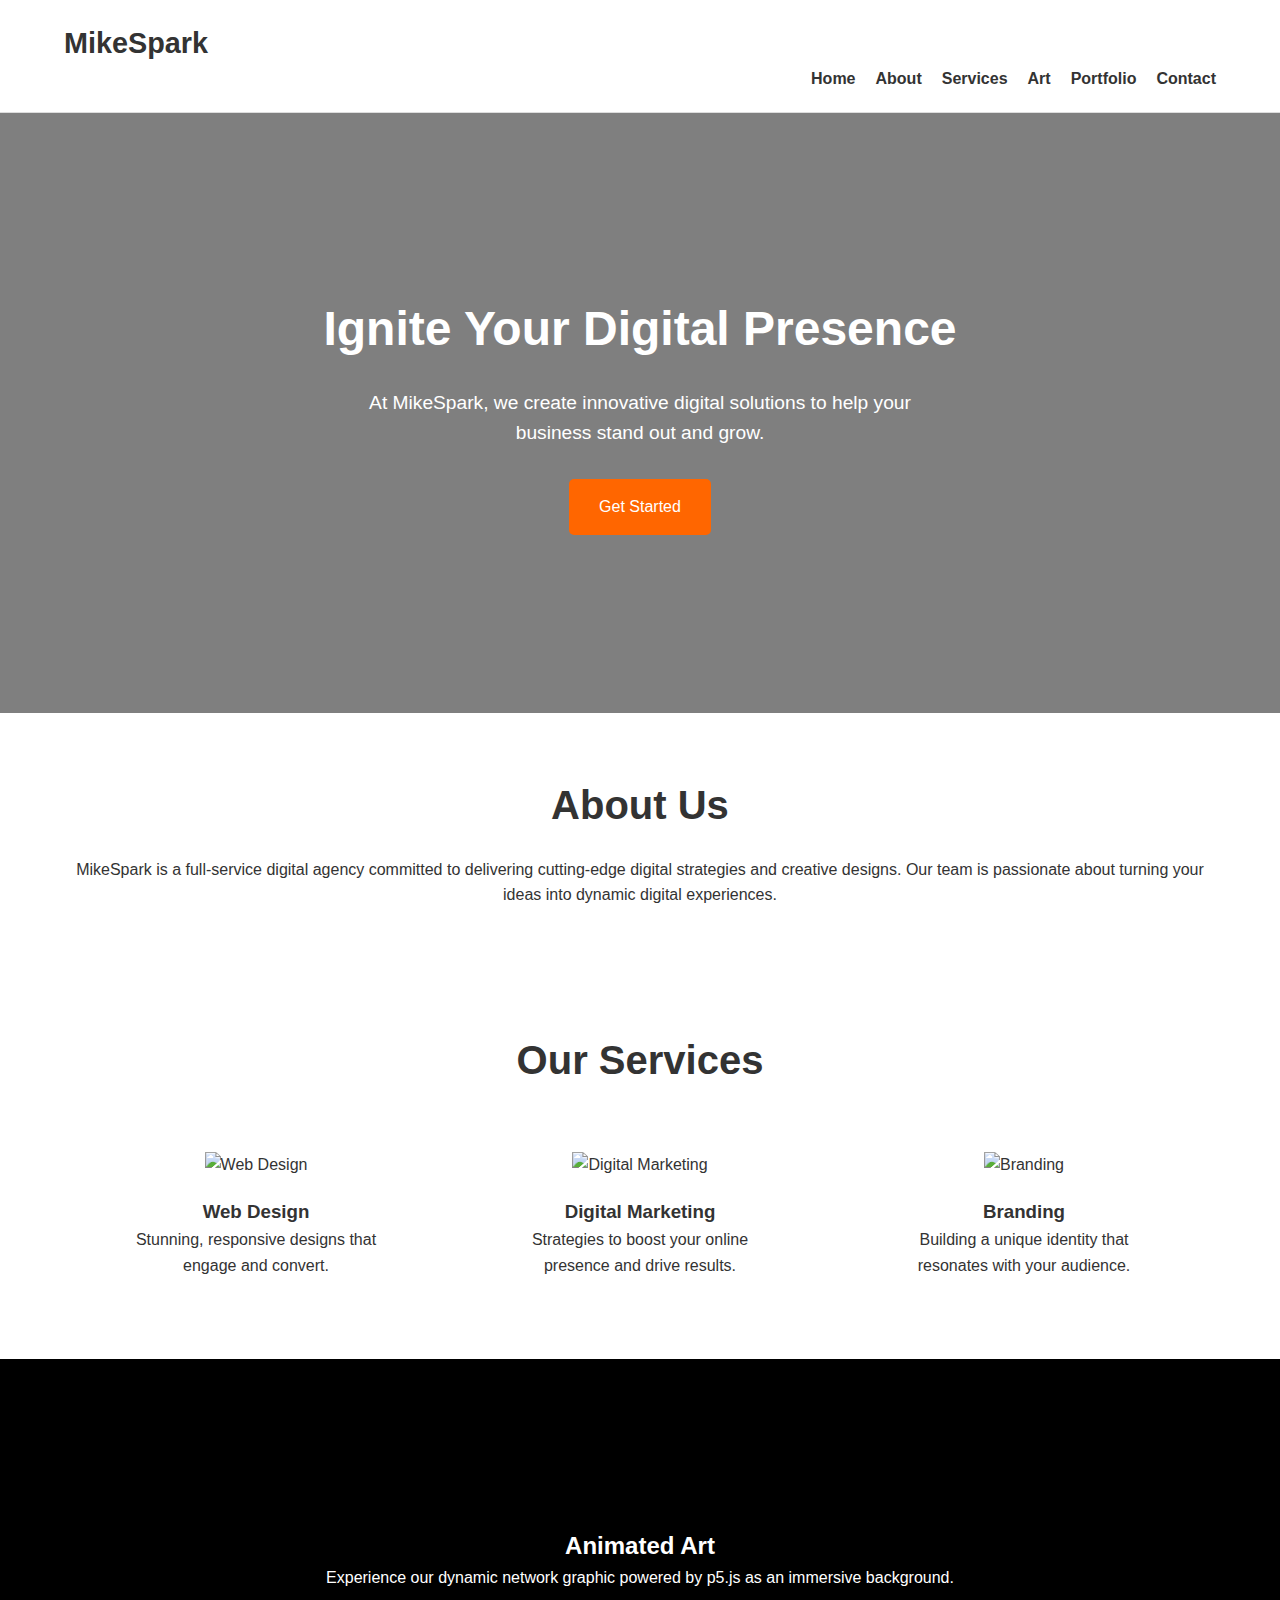
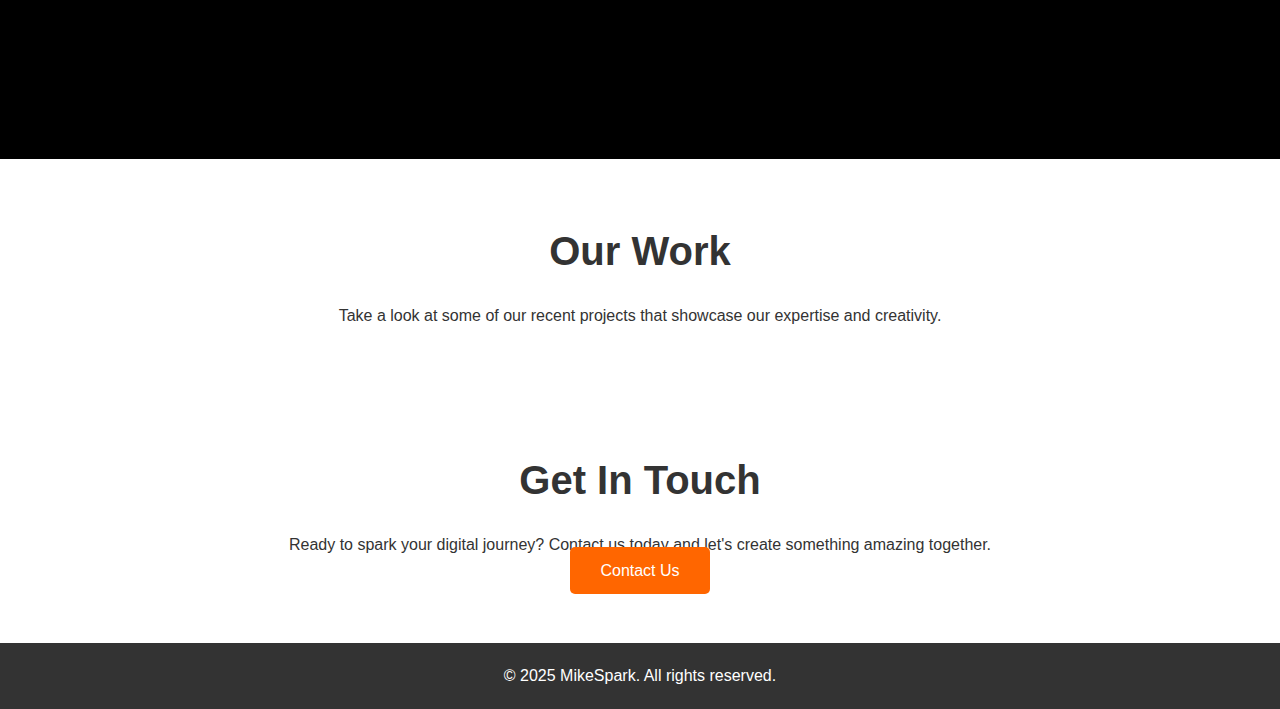
==== index.html @ 29df04f1 "New homepage" ====
<!DOCTYPE html>
<html lang="en">
<head>
  <meta charset="UTF-8">
  <meta name="viewport" content="width=device-width, initial-scale=1">
  <title>MikeSpark - Digital Agency</title>
  <style>
    /* Reset styles */
    * {
      margin: 0;
      padding: 0;
      box-sizing: border-box;
    }
    body {
      font-family: Arial, sans-serif;
      line-height: 1.6;
      color: #333;
    }
    /* Header */
    header {
      background: #fff;
      border-bottom: 1px solid #ddd;
      padding: 20px 0;
    }
    .container {
      width: 90%;
      max-width: 1200px;
      margin: 0 auto;
    }
    .logo h2 {
      display: inline;
      font-size: 1.8em;
      color: #333;
    }
    nav {
      float: right;
    }
    nav ul {
      list-style: none;
      display: flex;
    }
    nav ul li {
      margin-left: 20px;
    }
    nav ul li a {
      text-decoration: none;
      color: #333;
      font-weight: bold;
      transition: color 0.3s;
    }
    nav ul li a:hover {
      color: #ff6600;
    }
    /* Hero Section */
    .hero {
      background: url('https://via.placeholder.com/1200x600') no-repeat center center/cover;
      height: 600px;
      position: relative;
      color: #fff;
    }
    .hero-overlay {
      background: rgba(0, 0, 0, 0.5);
      position: absolute;
      top: 0;
      left: 0;
      right: 0;
      bottom: 0;
    }
    .hero-content {
      position: relative;
      z-index: 1;
      height: 100%;
      display: flex;
      flex-direction: column;
      justify-content: center;
      align-items: center;
      text-align: center;
      padding: 0 20px;
    }
    .hero-content h1 {
      font-size: 3em;
      margin-bottom: 20px;
    }
    .hero-content p {
      font-size: 1.2em;
      max-width: 600px;
      margin-bottom: 30px;
    }
    .btn {
      background: #ff6600;
      color: #fff;
      padding: 15px 30px;
      text-decoration: none;
      font-size: 1em;
      border: none;
      border-radius: 5px;
      cursor: pointer;
      transition: background 0.3s ease;
    }
    .btn:hover {
      background: #e65c00;
    }
    /* Sections */
    section {
      padding: 60px 0;
    }
    .about, .services, .portfolio, .contact {
      text-align: center;
    }
    .about h2, .services h2, .portfolio h2, .contact h2 {
      font-size: 2.5em;
      margin-bottom: 20px;
    }
    .services .service-items {
      display: flex;
      flex-wrap: wrap;
      justify-content: space-around;
      margin-top: 40px;
    }
    .services .service-item {
      flex: 1 1 250px;
      max-width: 300px;
      padding: 20px;
    }
    .services .service-item img {
      max-width: 100%;
      height: auto;
      margin-bottom: 20px;
    }
    /* Animated Art Section */
    .animated-art {
      position: relative;
      height: 400px;
      overflow: hidden;
      text-align: center;
      color: #fff;
      background: #000;
    }
    /* Container for text over the canvas */
    .art-content {
      position: relative;
      z-index: 2;
      display: flex;
      flex-direction: column;
      justify-content: center;
      height: 100%;
    }
    /* p5.js canvas container positioned as the background */
    #p5-container {
      position: absolute;
      top: 0;
      left: 0;
      width: 100%;
      height: 100%;
      z-index: 1;
    }
    /* Footer */
    footer {
      background: #333;
      color: #fff;
      padding: 20px 0;
      text-align: center;
    }
    /* Responsive */
    @media(max-width: 768px) {
      .hero-content h1 {
        font-size: 2.5em;
      }
      nav ul {
        flex-direction: column;
      }
      nav ul li {
        margin: 10px 0;
      }
      .services .service-items {
        flex-direction: column;
        align-items: center;
      }
    }
  </style>
  <!-- p5.js Library -->
  <script src="https://cdnjs.cloudflare.com/ajax/libs/p5.js/1.4.0/p5.min.js"></script>
</head>
<body>
  <!-- Header -->
  <header>
    <div class="container">
      <div class="logo">
        <h2>MikeSpark</h2>
      </div>
      <nav>
        <ul>
          <li><a href="#hero">Home</a></li>
          <li><a href="#about">About</a></li>
          <li><a href="#services">Services</a></li>
          <li><a href="#animated-art">Art</a></li>
          <li><a href="#portfolio">Portfolio</a></li>
          <li><a href="#contact">Contact</a></li>
        </ul>
      </nav>
      <div style="clear: both;"></div>
    </div>
  </header>
  
  <!-- Hero Section -->
  <section class="hero" id="hero">
    <div class="hero-overlay"></div>
    <div class="hero-content">
      <h1>Ignite Your Digital Presence</h1>
      <p>At MikeSpark, we create innovative digital solutions to help your business stand out and grow.</p>
      <a href="#contact" class="btn">Get Started</a>
    </div>
  </section>
  
  <!-- About Section -->
  <section class="about" id="about">
    <div class="container">
      <h2>About Us</h2>
      <p>MikeSpark is a full-service digital agency committed to delivering cutting-edge digital strategies and creative designs. Our team is passionate about turning your ideas into dynamic digital experiences.</p>
    </div>
  </section>
  
  <!-- Services Section -->
  <section class="services" id="services">
    <div class="container">
      <h2>Our Services</h2>
      <div class="service-items">
        <div class="service-item">
          <img src="https://via.placeholder.com/150" alt="Web Design">
          <h3>Web Design</h3>
          <p>Stunning, responsive designs that engage and convert.</p>
        </div>
        <div class="service-item">
          <img src="https://via.placeholder.com/150" alt="Digital Marketing">
          <h3>Digital Marketing</h3>
          <p>Strategies to boost your online presence and drive results.</p>
        </div>
        <div class="service-item">
          <img src="https://via.placeholder.com/150" alt="Branding">
          <h3>Branding</h3>
          <p>Building a unique identity that resonates with your audience.</p>
        </div>
      </div>
    </div>
  </section>
  
  <!-- Animated Art Section with Background Canvas -->
  <section class="animated-art" id="animated-art">
    <div id="p5-container"></div>
    <div class="container art-content">
      <h2>Animated Art</h2>
      <p>Experience our dynamic network graphic powered by p5.js as an immersive background.</p>
    </div>
  </section>
  
  <!-- Portfolio Section -->
  <section class="portfolio" id="portfolio">
    <div class="container">
      <h2>Our Work</h2>
      <p>Take a look at some of our recent projects that showcase our expertise and creativity.</p>
      <!-- Add portfolio items here -->
    </div>
  </section>
  
  <!-- Contact Section -->
  <section class="contact" id="contact">
    <div class="container">
      <h2>Get In Touch</h2>
      <p>Ready to spark your digital journey? Contact us today and let's create something amazing together.</p>
      <a href="mailto:info@mikespark.com" class="btn">Contact Us</a>
    </div>
  </section>
  
  <!-- Footer -->
  <footer>
    <div class="container">
      <p>&copy; 2025 MikeSpark. All rights reserved.</p>
    </div>
  </footer>
  
  <!-- p5.js Sketch for Animated Network Graphic as Background -->
  <script>
    const sketch = (p) => {
      let nodes = [];
      const numNodes = 50;
      
      p.setup = () => {
        // Get container dimensions
        const container = document.getElementById("p5-container");
        const w = container.offsetWidth;
        const h = container.offsetHeight;
        let canvas = p.createCanvas(w, h);
        canvas.parent("p5-container");
        for (let i = 0; i < numNodes; i++) {
          nodes.push({
            pos: p.createVector(p.random(p.width), p.random(p.height)),
            vel: p.createVector(p.random(-1, 1), p.random(-1, 1))
          });
        }
      };
      
      p.draw = () => {
        p.background(30, 30, 30);
        p.stroke(200);
        p.fill(200);
        for (let i = 0; i < nodes.length; i++) {
          let node = nodes[i];
          node.pos.add(node.vel);
          // Bounce off edges
          if (node.pos.x < 0 || node.pos.x > p.width) node.vel.x *= -1;
          if (node.pos.y < 0 || node.pos.y > p.height) node.vel.y *= -1;
          p.ellipse(node.pos.x, node.pos.y, 5, 5);
          
          // Draw connections
          for (let j = i + 1; j < nodes.length; j++) {
            let other = nodes[j];
            let d = p.dist(node.pos.x, node.pos.y, other.pos.x, other.pos.y);
            if (d < 100) {
              p.stroke(200, p.map(d, 0, 100, 255, 0));
              p.line(node.pos.x, node.pos.y, other.pos.x, other.pos.y);
            }
          }
        }
      };
      
      p.windowResized = () => {
        const container = document.getElementById("p5-container");
        const w = container.offsetWidth;
        const h = container.offsetHeight;
        p.resizeCanvas(w, h);
      };
    };
    
    new p5(sketch);
  </script>
</body>
</html>
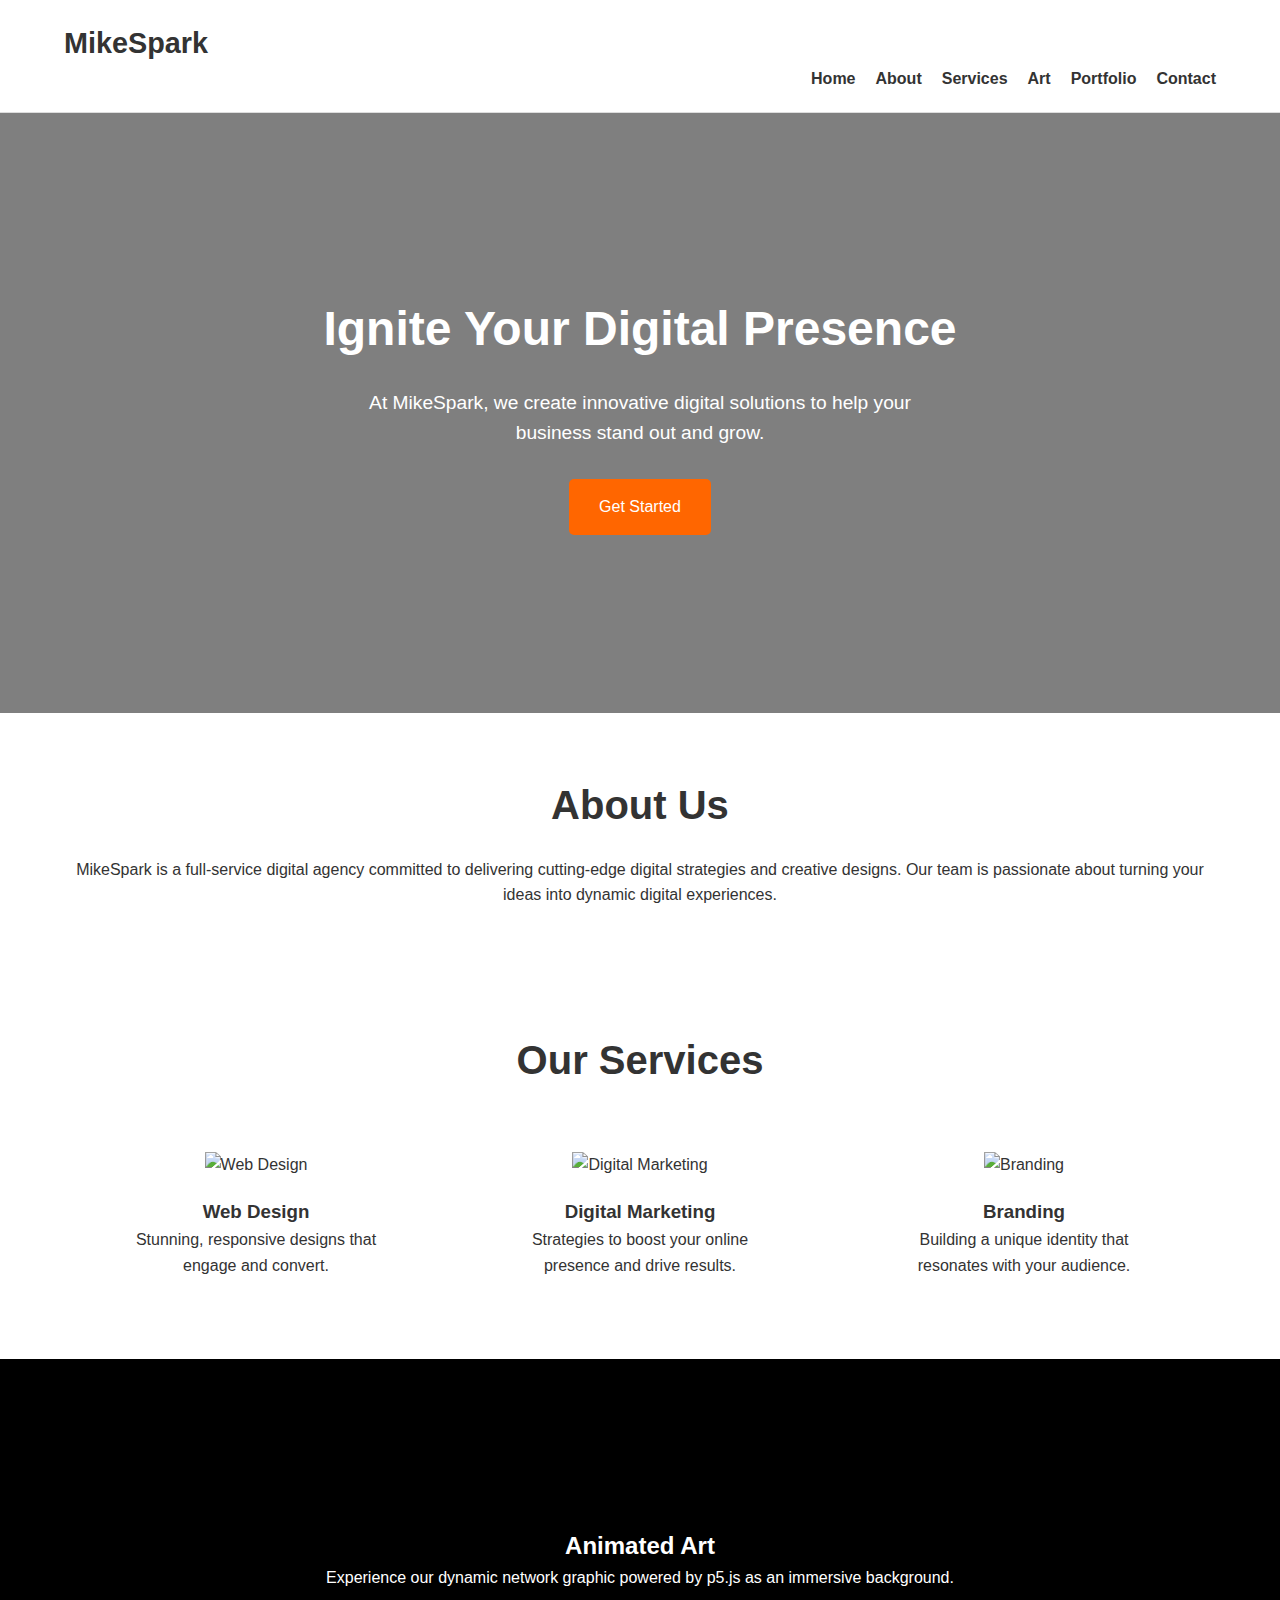
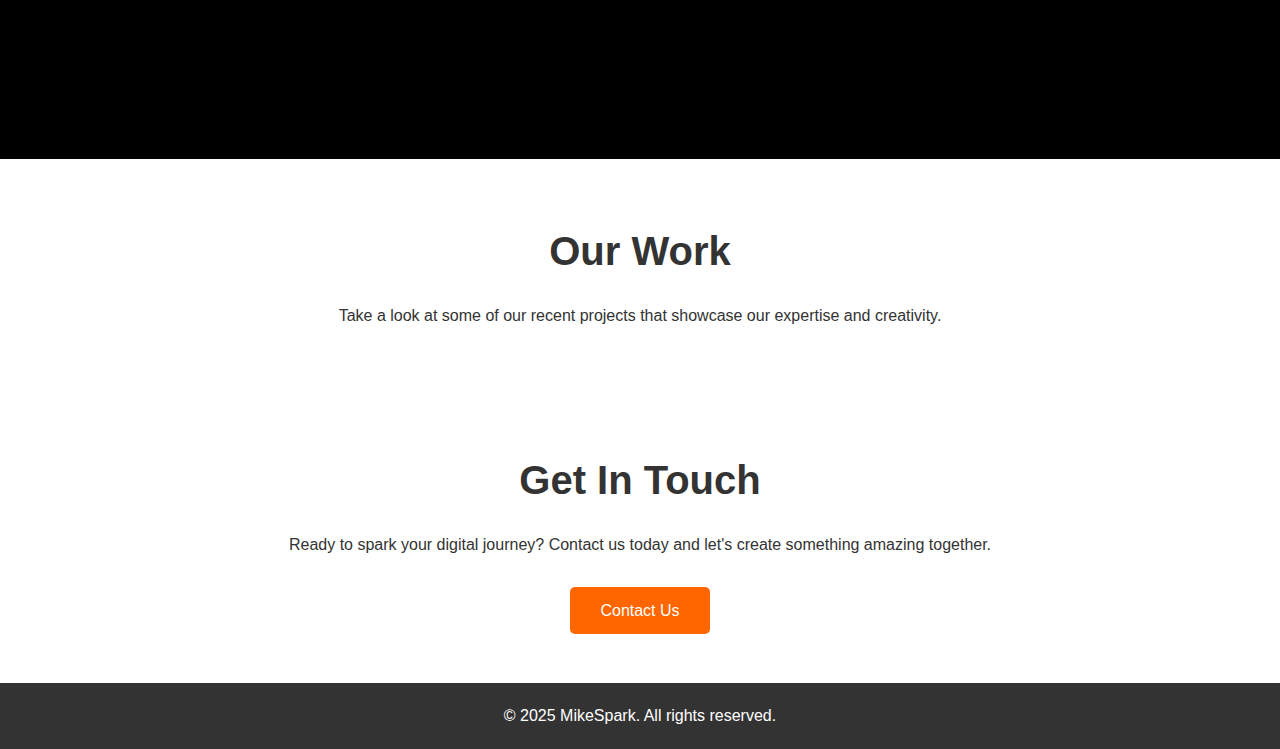
==== commit 18c29f90: "Update index.html" ====
--- a/index.html
+++ b/index.html
@@ -53,7 +53,7 @@
     }
     /* Hero Section */
     .hero {
-      background: url('https://via.placeholder.com/1200x600') no-repeat center center/cover;
+      background: url('https://picsum.photos/1200/600?random=1') no-repeat center center/cover;
       height: 600px;
       position: relative;
       color: #fff;
@@ -136,7 +136,6 @@
       color: #fff;
       background: #000;
     }
-    /* Container for text over the canvas */
     .art-content {
       position: relative;
       z-index: 2;
@@ -145,7 +144,6 @@
       justify-content: center;
       height: 100%;
     }
-    /* p5.js canvas container positioned as the background */
     #p5-container {
       position: absolute;
       top: 0;
@@ -161,6 +159,13 @@
       padding: 20px 0;
       text-align: center;
     }
+
+
+.pad {
+
+    padding-bottom: 40px;
+}
+
     /* Responsive */
     @media(max-width: 768px) {
       .hero-content h1 {
@@ -176,6 +181,8 @@
         flex-direction: column;
         align-items: center;
       }
+
+  
     }
   </style>
   <!-- p5.js Library -->
@@ -226,17 +233,17 @@
       <h2>Our Services</h2>
       <div class="service-items">
         <div class="service-item">
-          <img src="https://via.placeholder.com/150" alt="Web Design">
+          <img src="https://picsum.photos/150/150?random=2" alt="Web Design">
           <h3>Web Design</h3>
           <p>Stunning, responsive designs that engage and convert.</p>
         </div>
         <div class="service-item">
-          <img src="https://via.placeholder.com/150" alt="Digital Marketing">
+          <img src="https://picsum.photos/150/150?random=3" alt="Digital Marketing">
           <h3>Digital Marketing</h3>
           <p>Strategies to boost your online presence and drive results.</p>
         </div>
         <div class="service-item">
-          <img src="https://via.placeholder.com/150" alt="Branding">
+          <img src="https://picsum.photos/150/150?random=4" alt="Branding">
           <h3>Branding</h3>
           <p>Building a unique identity that resonates with your audience.</p>
         </div>
@@ -253,6 +260,7 @@
     </div>
   </section>
   
+
   <!-- Portfolio Section -->
   <section class="portfolio" id="portfolio">
     <div class="container">
@@ -262,15 +270,17 @@
     </div>
   </section>
   
+
   <!-- Contact Section -->
   <section class="contact" id="contact">
     <div class="container">
       <h2>Get In Touch</h2>
-      <p>Ready to spark your digital journey? Contact us today and let's create something amazing together.</p>
+      <p class="pad">Ready to spark your digital journey? Contact us today and let's create something amazing together.</p>
       <a href="mailto:info@mikespark.com" class="btn">Contact Us</a>
     </div>
   </section>
-  
+
+
   <!-- Footer -->
   <footer>
     <div class="container">
@@ -285,7 +295,6 @@
       const numNodes = 50;
       
       p.setup = () => {
-        // Get container dimensions
         const container = document.getElementById("p5-container");
         const w = container.offsetWidth;
         const h = container.offsetHeight;
@@ -306,12 +315,9 @@
         for (let i = 0; i < nodes.length; i++) {
           let node = nodes[i];
           node.pos.add(node.vel);
-          // Bounce off edges
           if (node.pos.x < 0 || node.pos.x > p.width) node.vel.x *= -1;
           if (node.pos.y < 0 || node.pos.y > p.height) node.vel.y *= -1;
           p.ellipse(node.pos.x, node.pos.y, 5, 5);
-          
-          // Draw connections
           for (let j = i + 1; j < nodes.length; j++) {
             let other = nodes[j];
             let d = p.dist(node.pos.x, node.pos.y, other.pos.x, other.pos.y);
